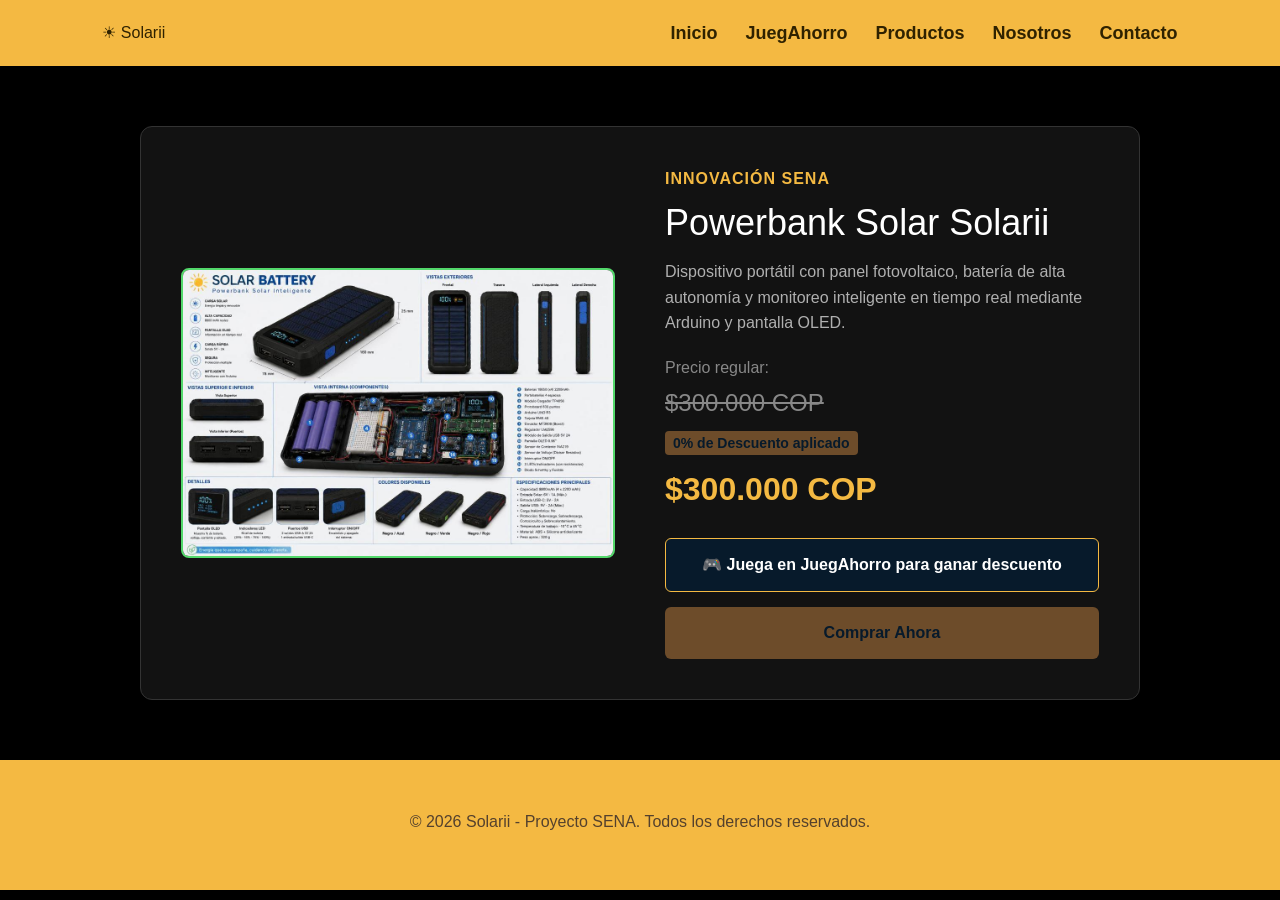
==== productos.html @ dd3912a0 "Add files via upload" ====
<!DOCTYPE html>
<html lang="es">

<head>
    <meta charset="UTF-8">
    <meta name="viewport" content="width=device-width, initial-scale=1.0">
    <title>Solarii - Productos</title>
    <link rel="icon" href="icono.jpg" type="image/jpeg">
    <link href="https://cdn.jsdelivr.net/npm/bootstrap@5.3.3/dist/css/bootstrap.min.css" rel="stylesheet">
    <link rel="stylesheet" href="estilo.css">
</head>

<body>

    <!-- MENÚ -->
    <header>
        <div class="logo">
            ☀ Solarii
        </div>
        <nav>
            <a href="index.html">Inicio</a>
            <a href="juegahorro.html">JuegAhorro</a>
            <a href="productos.html">Productos</a>
            <a href="nosotros.html">Nosotros</a>
            <a href="contacto.html">Contacto</a>
        </nav>
    </header>

    <!-- DETALLE DE PRODUCTO PROFESIONAL -->
    <section class="seccion-producto-detallado" style="padding: 60px 8%; background-color: #000000; color: #ffffff;">
        <div class="producto-wrapper" style="display: flex; flex-wrap: wrap; justify-content: center; align-items: center; gap: 50px; max-width: 1000px; margin: 0 auto; background-color: #121212; padding: 40px; border-radius: 12px; border: 1px solid #333;">
            
            <!-- Imagen grande del producto -->
            <div class="producto-imagen" style="flex: 1; min-width: 300px; text-align: center;">
                <img src="sol.jpg" alt="Powerbank Solar Solarii" style="width: 100%; max-width: 450px; height: auto; border-radius: 8px; border: 2px solid #53d86b; object-fit: cover;">
            </div>

            <!-- Información y Precios -->
            <div class="producto-info" style="flex: 1; min-width: 300px; text-align: left;">
                <p style="color: #f4b942; font-weight: bold; letter-spacing: 1px; margin-bottom: 10px;">INNOVACIÓN SENA</p>
                <h1 style="font-size: 36px; margin-bottom: 15px; color: #ffffff;">Powerbank Solar Solarii</h1>
                <p style="color: #b0b0b0; line-height: 1.6; margin-bottom: 20px;">
                    Dispositivo portátil con panel fotovoltaico, batería de alta autonomía y monitoreo inteligente en tiempo real mediante Arduino y pantalla OLED.
                </p>

                <!-- Precios y Descuento Dinámico -->
                <div class="precio-contenedor" style="margin-bottom: 25px;">
                    <span style="font-size: 16px; color: #888; display: block; margin-bottom: 5px;">Precio regular:</span>
                    <span style="font-size: 24px; text-decoration: line-through; color: #888; margin-right: 15px;">$300.000 COP</span>
                    <div style="margin-top: 10px;">
                        <span style="font-size: 14px; background-color: #6d4c2a; color: #071a2b; padding: 4px 8px; border-radius: 4px; font-weight: bold;" id="etiqueta-descuento">0% de Descuento aplicado</span>
                    </div>
                    <div style="font-size: 32px; font-weight: bold; color: #f4b942; margin-top: 10px;" id="precio-final">
                        $300.000 COP
                    </div>
                </div>

                <!-- Botones de acción conectados a JuegAhorro -->
                <div style="display: flex; flex-direction: column; gap: 15px;">
                    <a href="juegahorro.html" style="background-color: #071a2b; color: #ffffff; text-align: center; padding: 14px; border-radius: 6px; text-decoration: none; font-weight: bold; border: 1px solid #f4b942; transition: 0.2s;">
                        🎮 Juega en JuegAhorro para ganar descuento
                    </a>
                    <button onclick="alert('¡Compra simulada con éxito! Gracias por apoyar Solarii.')" style="background-color: #6d4c2a; color: #071a2b; border: none; padding: 14px; border-radius: 6px; font-size: 16px; font-weight: bold; cursor: pointer;">
                        Comprar Ahora
                    </button>
                </div>
            </div>

        </div>
    </section>

    <!-- FOOTER -->
    <footer>
        <p>&copy; 2026 Solarii - Proyecto SENA. Todos los derechos reservados.</p>
    </footer>

    <!-- SCRIPT PARA LEER EL DESCUENTO DE JUEGAHORRO -->
    <script>
        window.onload = function() {
            // Lee el descuento guardado previamente en el navegador por el minijuego
            let descuentoGuardado = localStorage.getItem("descuentoSolarii");
            
            if (descuentoGuardado) {
                let porcentaje = parseInt(descuentoGuardado);
                let precioOriginal = 300000;
                let descuentoMonto = (precioOriginal * porcentaje) / 100;
                let precioConDescuento = precioOriginal - descuentoMonto;

                // Actualiza los textos en la página de productos
                document.getElementById("etiqueta-descuento").innerText = porcentaje + "% de Descuento aplicado desde JuegAhorro";
                document.getElementById("precio-final").innerText = "$" + precioConDescuento.toLocaleString('es-CO') + " COP";
            }
        };
    </script>
</body>

</html>
---- estilo.css ----
* {
    margin: 0;
    padding: 0;
    box-sizing: border-box;
}

body {
    font-family: Arial, sans-serif;
    color: #f5e7c3;
    background-color: #000000;
}


/* MENÚ */

header {
    background-color: #f4b942;
    color: #2f2200;
    height: 66px;
    padding: 0 8%;
    display: flex;
    justify-content: space-between;
    align-items: center;
}

header h2 {
    color: #2f2200;
}

header h2:first-letter {
    color: #f28c28;
}

nav {
    display: flex;
    align-items: center;
    justify-content: flex-end;
    gap: 28px;
    height: 100%;
}

nav a {
    color: #2f2200;
    text-decoration: none;
    margin-left: 0;
    font-size: 18px;
    font-weight: 600;
    line-height: 1;
}

nav a:hover {
    color: #d97706;
}


/* INICIO */

.inicio {
    height: 600px;
    background-image: 
        linear-gradient(
            rgba(244, 185, 66, 0.7),
            rgba(242, 140, 40, 0.7)
        ),
        url("200.gif");
    background-size: cover;
    background-position: center;
    display: flex;
    align-items: center;
    padding-left: 8%;
    color: #fffaf0;
}

.texto-inicio {
    max-width: 600px;
}

.texto-inicio h1 {
    font-size: 55px;
    margin-bottom: 20px;
    color: #fffaf0;
}

.texto-inicio p {
    font-size: 18px;
    margin-bottom: 30px;
    line-height: 1.6;
    color: #fffaf0;
}

.boton {
    background-color: #f59e0b;
    color: #2f2200;
    padding: 15px 25px;
    text-decoration: none;
    border-radius: 5px;
    font-weight: bold;
}

.boton:hover {
    background-color: #f7c95d;
}


/* SECCIONES */

.seccion {
    padding: 80px 8%;
    text-align: center;
    background-color: #0d0d0d;
}

.seccion h2 {
    font-size: 40px;
    margin-bottom: 15px;
    color: #f4b942;
}

.descripcion {
    color: #d9c79a;
    margin-bottom: 40px;
}


/* TARJETAS */

.tarjetas {
    display: flex;
    justify-content: center;
    gap: 25px;
}

.tarjeta {
    width: 30%;
    padding: 35px;
    background-color: #121212;
    border-radius: 10px;
    border: 1px solid #f4b942;
    color: #f5e7c3;
}

.tarjeta:hover {
    border-color: #f59e0b;
}

.icono {
    font-size: 40px;
    margin-bottom: 15px;
    color: #d97706;
}

.tarjeta h3 {
    margin-bottom: 15px;
    color: #f4b942;
}


/* PRODUCTOS */

.productos {
    padding: 80px 8%;
    background-color: #0c0c0c;
    text-align: center;
}

.productos h2 {
    font-size: 40px;
    margin-bottom: 15px;
    color: #f4b942;
}

.productos-container {
    display: flex;
    justify-content: center;
    gap: 25px;
    margin-top: 40px;
}

.producto {
    background-color: #121212;
    width: 30%;
    padding: 35px;
    border-radius: 10px;
    border: 1px solid #f4b942;
    color: #f5e7c3;
}

.producto h3 {
    font-size: 23px;
    margin-bottom: 15px;
    color: #f4b942;
}

.producto p {
    color: #d9c79a;
    min-height: 60px;
}

.producto h4 {
    font-size: 22px;
    margin: 25px 0;
    color: #fff4d6;
}

.producto button {
    background-color: #f59e0b;
    color: #fffaf0;
    border: none;
    padding: 12px 25px;
    border-radius: 5px;
    cursor: pointer;
}

.producto button:hover {
    background-color: #f7c95d;
    color: #2f2200;
}

.destacado {
    border: 2px solid #f59e0b;
}


/* NOSOTROS */

.nosotros {
    display: flex;
    justify-content: space-between;
    gap: 50px;
    text-align: left;
}

.nosotros > div {
    width: 50%;
}

.nosotros p {
    color: #715b3b;
    margin: 15px 0;
    line-height: 1.7;
}

.mision {
    background-color: #1a1a1a;
    color: #f5e7c3;
    padding: 40px;
    border-radius: 10px;
    border: 1px solid #f4b942;
}

.mision p {
    color: #d9c79a;
}


/* SOSTENIBILIDAD */

.sostenibilidad {
    padding: 80px 8%;
    background: linear-gradient(135deg, #f8d36b, #f9a34a);
    text-align: center;
    color: #2f2200;
}

.sostenibilidad h2 {
    font-size: 40px;
    margin-bottom: 20px;
}

.sostenibilidad p {
    max-width: 700px;
    margin: auto;
    line-height: 1.7;
}


/* CONTACTO */

.contacto {
    padding: 80px 8%;
    text-align: center;
    background-color: #0d0d0d;
}
.contacto h2 {
    font-size: 40px;
    margin-bottom: 15px;
    color: #f4b942;
}

.contacto > p {
    color: #d9c79a;
    margin-bottom: 30px;
}

form {
    max-width: 600px;
    margin: auto;
    display: flex;
    flex-direction: column;
    text-align: left;
}

form label {
    margin-bottom: 5px;
    font-weight: bold;
    color: #f5e7c3;
}

form input,
form textarea {
    padding: 12px;
    margin-bottom: 20px;
    border: 1px solid #f4b942;
    border-radius: 5px;
    font-size: 15px;
    background-color: #121212;
    color: #f5e7c3;
}

form textarea {
    height: 120px;
}

form button {
    padding: 14px;
    background-color: #f5a623;
    color: #fffaf0;
    border: none;
    border-radius: 5px;
    cursor: pointer;
    font-size: 16px;
    font-weight: bold;
}

form button:hover {
    background-color: #f7c95d;
    color: #2f2200;
}


/* FOOTER */

footer {
    background-color: #f4b942;
    color: #2f2200;
    text-align: center;
    padding: 40px;
}

footer p {
    color: #54412d;
    margin-top: 10px;
}


/* CELULAR */

@media (max-width: 700px) {
    header {
        flex-direction: column;
        gap: 15px;
    }

    nav a {
        margin: 5px;
        font-size: 13px;
    }

    .inicio {
        height: 550px;
        padding: 30px;
    }

    .texto-inicio h1 {
        font-size: 40px;
    }

    .tarjetas {
        flex-direction: column;
    }

    .tarjeta {
        width: 100%;
    }

    .productos-container {
        flex-direction: column;
    }

    .producto {
        width: 100%;
    }

    .nosotros {
        flex-direction: column;
    }

    .nosotros > div {
        width: 100%;
    }
}
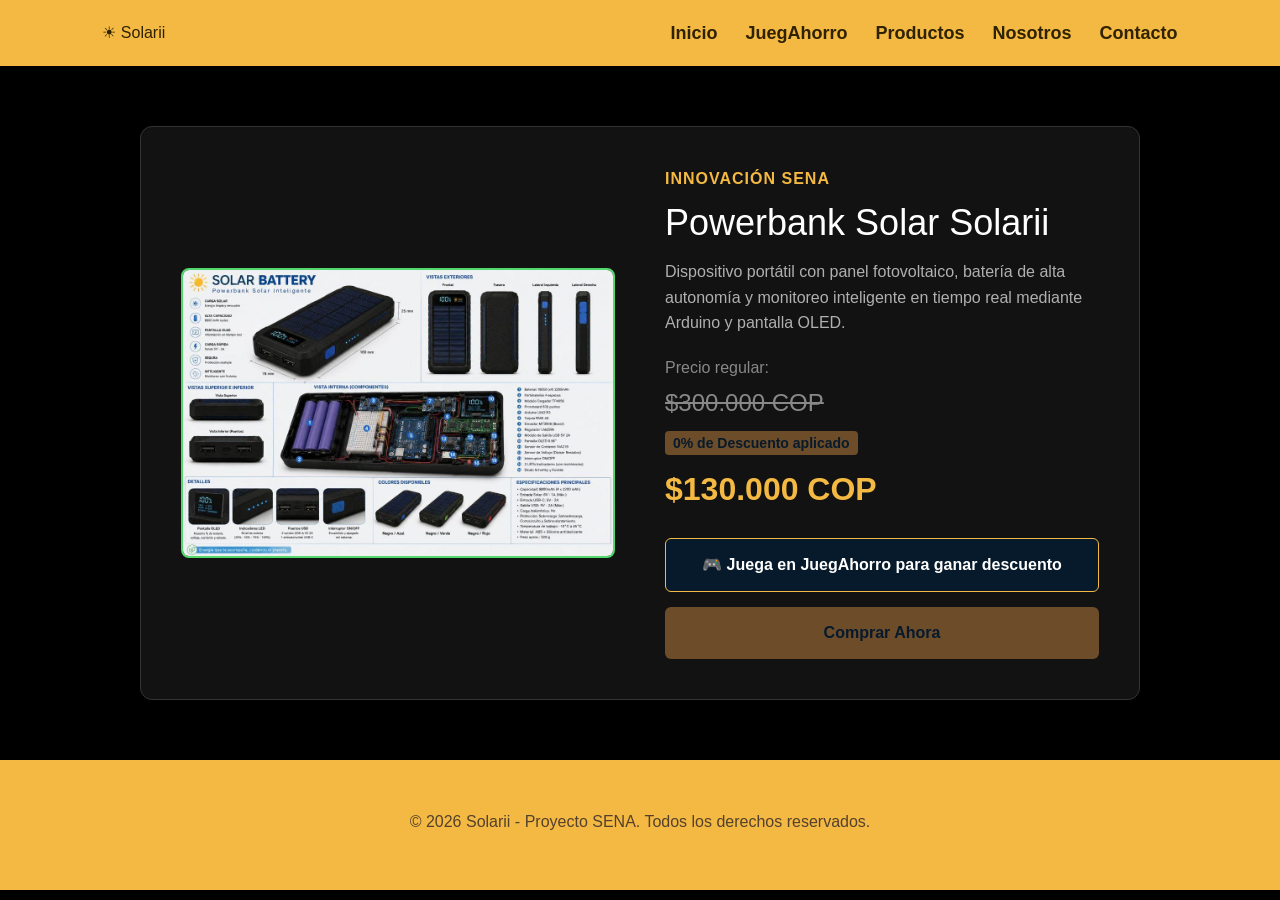
==== commit 36e571d3: "Update productos.html" ====
--- a/productos.html
+++ b/productos.html
@@ -51,7 +51,7 @@
                         <span style="font-size: 14px; background-color: #6d4c2a; color: #071a2b; padding: 4px 8px; border-radius: 4px; font-weight: bold;" id="etiqueta-descuento">0% de Descuento aplicado</span>
                     </div>
                     <div style="font-size: 32px; font-weight: bold; color: #f4b942; margin-top: 10px;" id="precio-final">
-                        $300.000 COP
+                        $130.000 COP
                     </div>
                 </div>
 
@@ -82,7 +82,7 @@
             
             if (descuentoGuardado) {
                 let porcentaje = parseInt(descuentoGuardado);
-                let precioOriginal = 300000;
+                let precioOriginal = 130000;
                 let descuentoMonto = (precioOriginal * porcentaje) / 100;
                 let precioConDescuento = precioOriginal - descuentoMonto;
 
@@ -94,4 +94,4 @@
     </script>
 </body>
 
-</html>+</html>
